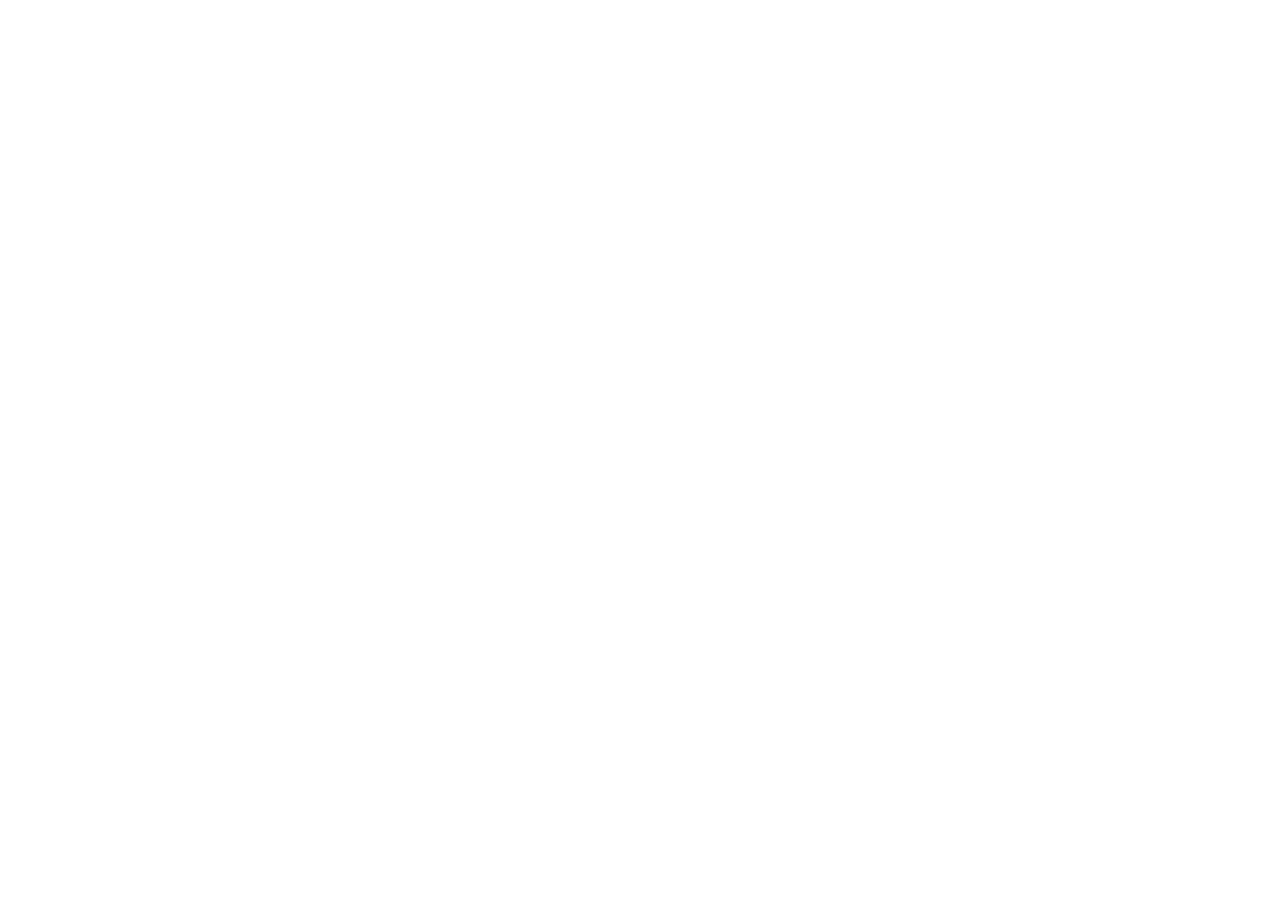
==== html for web/index.html @ 206db671 "new updt" ====
<!DOCTYPE html>
<html lang="en">
<head>
    <meta charset="UTF-8">
    <meta http-equiv="X-UA-Compatible" content="IE=edge">
    <meta name="viewport" content="width=device-width, initial-scale=1.0">
    <title>my first web dev repo</title>
</head>
<body>
    
</body>
</html>
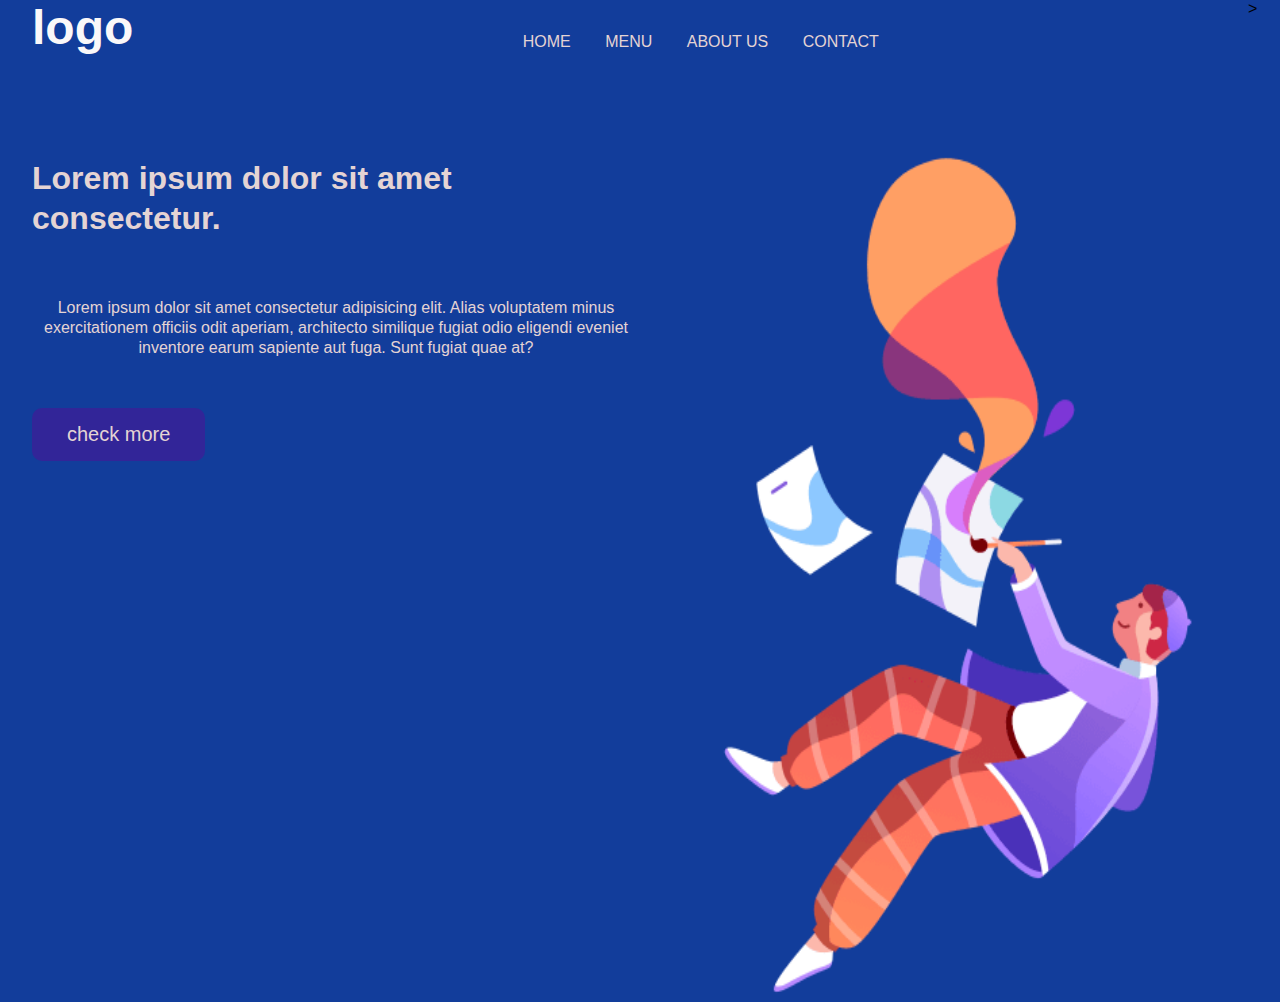
==== commit fe2c8235: "have you got it git hub?" ====
--- a/html for web/index.html
+++ b/html for web/index.html
@@ -5,8 +5,64 @@
     <meta http-equiv="X-UA-Compatible" content="IE=edge">
     <meta name="viewport" content="width=device-width, initial-scale=1.0">
     <title>my first web dev repo</title>
+    <link rel="stylesheet" href="../css for web/index.css">
 </head>
 <body>
-    
+    <!DOCTYPE html>
+<html lang="en">
+<head>
+    <meta charset="UTF-8">
+    <meta http-equiv="X-UA-Compatible" content="IE=edge">
+    <meta name="viewport" content="width=device-width, initial-scale=1.0">
+    <title>CSS shit</title>
+    <link rel="stylesheet" href="../css for web/index.css">
+</head>
+<body>
+    <main>
+        <header>
+            <div class="contener">
+                <div class="logo">
+                    <h1>logo</h1>
+                </div>
+                <div class="nav__bar">
+                    <nav>
+                        <ul class="navigation__var">
+                            <li><a href="#">home</a></li>
+                            <li class="nth__2"> <a href="#">menu</a> 
+                                <ul class="inner__nav__one">
+                                    <li><a href="#">one</a></li>
+                                    <li><a href="#">two</a></li>
+                                    <li id="three"> <a href="#">three</a>
+                                        <ul class="inner__of__inner__nav">
+                                            <li><a href="#">oonnee</a></li>
+                                            <li><a href="#">ttwwoo</a></li>
+                                            <li><a href="#">tthhrrrreeee</a></li>
+                                        </ul>
+                                    </li>
+                                    <li><a href="#">four</a></li>
+                                </ul>
+                            </li>
+                            <li><a href="#">about us</a></li>
+                            <li><a href="#">contact</a></li>
+                        </ul>
+                    </nav>
+                </div>
+            </div>>    
+        </header>
+        <div class="slider">
+            <div class="contener">
+                <div class="slider__info">
+                    <h1>Lorem ipsum dolor sit amet consectetur.</h1>
+                    <p>Lorem ipsum dolor sit amet consectetur adipisicing elit. Alias voluptatem minus exercitationem officiis odit aperiam, architecto similique fugiat odio eligendi eveniet inventore earum sapiente aut fuga. Sunt fugiat quae at?</p>
+                    <button>check more</button>
+                </div>
+                <div class="img__slider">
+                    <img src="../image for web/blog-guy-1.png" alt="slider image" class="slider__img__one">
+                </div>
+            </div>
+        </div>
+    </main>
+</body>
+</html>
 </body>
 </html>--- a/css for web/index.css
+++ b/css for web/index.css
@@ -0,0 +1,187 @@
+*{
+    margin: 0;
+    padding: 0;
+}
+body{
+    font-family:Arial, Helvetica, sans-serif;
+    font-size: 16px;
+}
+
+.contener{
+    width: 95%;
+    margin: 0 auto;
+}
+
+main{
+    background-color: rgb(18, 61, 155);
+    overflow: hidden;
+}
+
+.logo{
+    width: 10%;
+    display: block;
+    float: left;
+}
+.logo h1{
+    font-family:-apple-system, BlinkMacSystemFont, 'Segoe UI', Roboto, Oxygen, Ubuntu, Cantarell, 'Open Sans', 'Helvetica Neue', sans-serif;
+    color: rgb(250, 248, 249);
+    font-size: 3em;
+    cursor: pointer;
+}
+
+.nav__bar{
+    display: block;
+    float: left;
+    width: 90%;
+
+}
+.navigation__var{
+    position: relative;
+    text-align: center;
+    padding: 10px 0;
+}
+.navigation__var > li{
+    list-style: none;
+    text-transform: uppercase;
+    display: inline-block;
+    padding: 23px 10px;
+    margin: 0 5px;
+    color: rgb(228, 212, 212);
+    transition: 0.3s;
+}
+.navigation__var li a{
+    text-decoration: none;
+    color: rgb(228, 212, 212);
+    transition: 0.3s;
+}
+
+.nth__2:hover .inner__nav__one{
+    display: block;
+}
+.nth__2{
+    cursor: pointer;
+}
+
+.navigation__var li a:hover{
+    color: white;
+}
+.inner__nav__one{
+    position: absolute;
+    display: none;
+    left: 405px;
+    top: 60px;
+}
+.inner__nav__one > li{
+    list-style: none;
+    line-height: 25px;
+}
+#three:hover .inner__of__inner__nav{
+    display: block;
+}
+.inner__of__inner__nav{
+    display: none;
+    position: absolute;
+    top: 55px;
+    left: 40px;
+}
+.inner__of__inner__nav li{
+    list-style: none;
+}
+
+
+.slider{
+    padding: 80px 0;
+}
+
+.slider__info{
+    width: 50%;
+    float: left;
+}
+.slider__info h1{
+    color: rgb(228, 212, 212);
+    line-height: 40px;
+    padding: 60px 0;
+}
+.slider__info p{
+    color: rgb(228, 212, 212);
+    line-height: 20px;
+    text-align: center;
+    padding-bottom: 50px;
+}
+
+.img__slider{
+    width: 50%;
+    float: left;
+}
+.img__slider img{
+    height: 100vh;
+    width: 100%;
+}
+.slider__info button{
+    padding: 15px 35px;
+    color: rgb(228, 212, 212);
+    background-color: rgba(84, 12, 151, 0.486);
+    outline: none;
+    border: none;
+    font-size: 20px;
+    cursor: pointer;
+    border-radius: 10px;
+    transition: 0.3s;
+}
+.slider__info button:hover{
+    background-color: rgb(32, 5, 66);
+}
+
+
+
+
+
+
+
+
+
+
+
+
+
+
+
+
+
+@media screen and (max-width:600px){
+    .inner__nav__one{
+        left: 120px;
+        top: 55px;
+}
+.inner__of__inner__nav{
+    left: 35px;
+    top: 55px;
+}
+.logo{
+    width: 25%;
+}
+.nav__bar{
+    width: 75%;
+
+}
+.navigation__var > li{
+    padding: 23px 0px;
+    margin-left: 5px;
+}
+.slider__info h1{
+    margin-bottom: 20px;
+}
+.slider__info p{
+    text-align: unset;
+    padding-bottom: 18px;
+}
+.slider__info button{
+    padding: 10px 20px;
+    font-size: 16px;
+    border-radius: 5px;
+}
+}
+
+
+
+
--- a/css for web/index.css
+++ b/css for web/index.css
@@ -0,0 +1,187 @@
+*{
+    margin: 0;
+    padding: 0;
+}
+body{
+    font-family:Arial, Helvetica, sans-serif;
+    font-size: 16px;
+}
+
+.contener{
+    width: 95%;
+    margin: 0 auto;
+}
+
+main{
+    background-color: rgb(18, 61, 155);
+    overflow: hidden;
+}
+
+.logo{
+    width: 10%;
+    display: block;
+    float: left;
+}
+.logo h1{
+    font-family:-apple-system, BlinkMacSystemFont, 'Segoe UI', Roboto, Oxygen, Ubuntu, Cantarell, 'Open Sans', 'Helvetica Neue', sans-serif;
+    color: rgb(250, 248, 249);
+    font-size: 3em;
+    cursor: pointer;
+}
+
+.nav__bar{
+    display: block;
+    float: left;
+    width: 90%;
+
+}
+.navigation__var{
+    position: relative;
+    text-align: center;
+    padding: 10px 0;
+}
+.navigation__var > li{
+    list-style: none;
+    text-transform: uppercase;
+    display: inline-block;
+    padding: 23px 10px;
+    margin: 0 5px;
+    color: rgb(228, 212, 212);
+    transition: 0.3s;
+}
+.navigation__var li a{
+    text-decoration: none;
+    color: rgb(228, 212, 212);
+    transition: 0.3s;
+}
+
+.nth__2:hover .inner__nav__one{
+    display: block;
+}
+.nth__2{
+    cursor: pointer;
+}
+
+.navigation__var li a:hover{
+    color: white;
+}
+.inner__nav__one{
+    position: absolute;
+    display: none;
+    left: 405px;
+    top: 60px;
+}
+.inner__nav__one > li{
+    list-style: none;
+    line-height: 25px;
+}
+#three:hover .inner__of__inner__nav{
+    display: block;
+}
+.inner__of__inner__nav{
+    display: none;
+    position: absolute;
+    top: 55px;
+    left: 40px;
+}
+.inner__of__inner__nav li{
+    list-style: none;
+}
+
+
+.slider{
+    padding: 80px 0;
+}
+
+.slider__info{
+    width: 50%;
+    float: left;
+}
+.slider__info h1{
+    color: rgb(228, 212, 212);
+    line-height: 40px;
+    padding: 60px 0;
+}
+.slider__info p{
+    color: rgb(228, 212, 212);
+    line-height: 20px;
+    text-align: center;
+    padding-bottom: 50px;
+}
+
+.img__slider{
+    width: 50%;
+    float: left;
+}
+.img__slider img{
+    height: 100vh;
+    width: 100%;
+}
+.slider__info button{
+    padding: 15px 35px;
+    color: rgb(228, 212, 212);
+    background-color: rgba(84, 12, 151, 0.486);
+    outline: none;
+    border: none;
+    font-size: 20px;
+    cursor: pointer;
+    border-radius: 10px;
+    transition: 0.3s;
+}
+.slider__info button:hover{
+    background-color: rgb(32, 5, 66);
+}
+
+
+
+
+
+
+
+
+
+
+
+
+
+
+
+
+
+@media screen and (max-width:600px){
+    .inner__nav__one{
+        left: 120px;
+        top: 55px;
+}
+.inner__of__inner__nav{
+    left: 35px;
+    top: 55px;
+}
+.logo{
+    width: 25%;
+}
+.nav__bar{
+    width: 75%;
+
+}
+.navigation__var > li{
+    padding: 23px 0px;
+    margin-left: 5px;
+}
+.slider__info h1{
+    margin-bottom: 20px;
+}
+.slider__info p{
+    text-align: unset;
+    padding-bottom: 18px;
+}
+.slider__info button{
+    padding: 10px 20px;
+    font-size: 16px;
+    border-radius: 5px;
+}
+}
+
+
+
+
